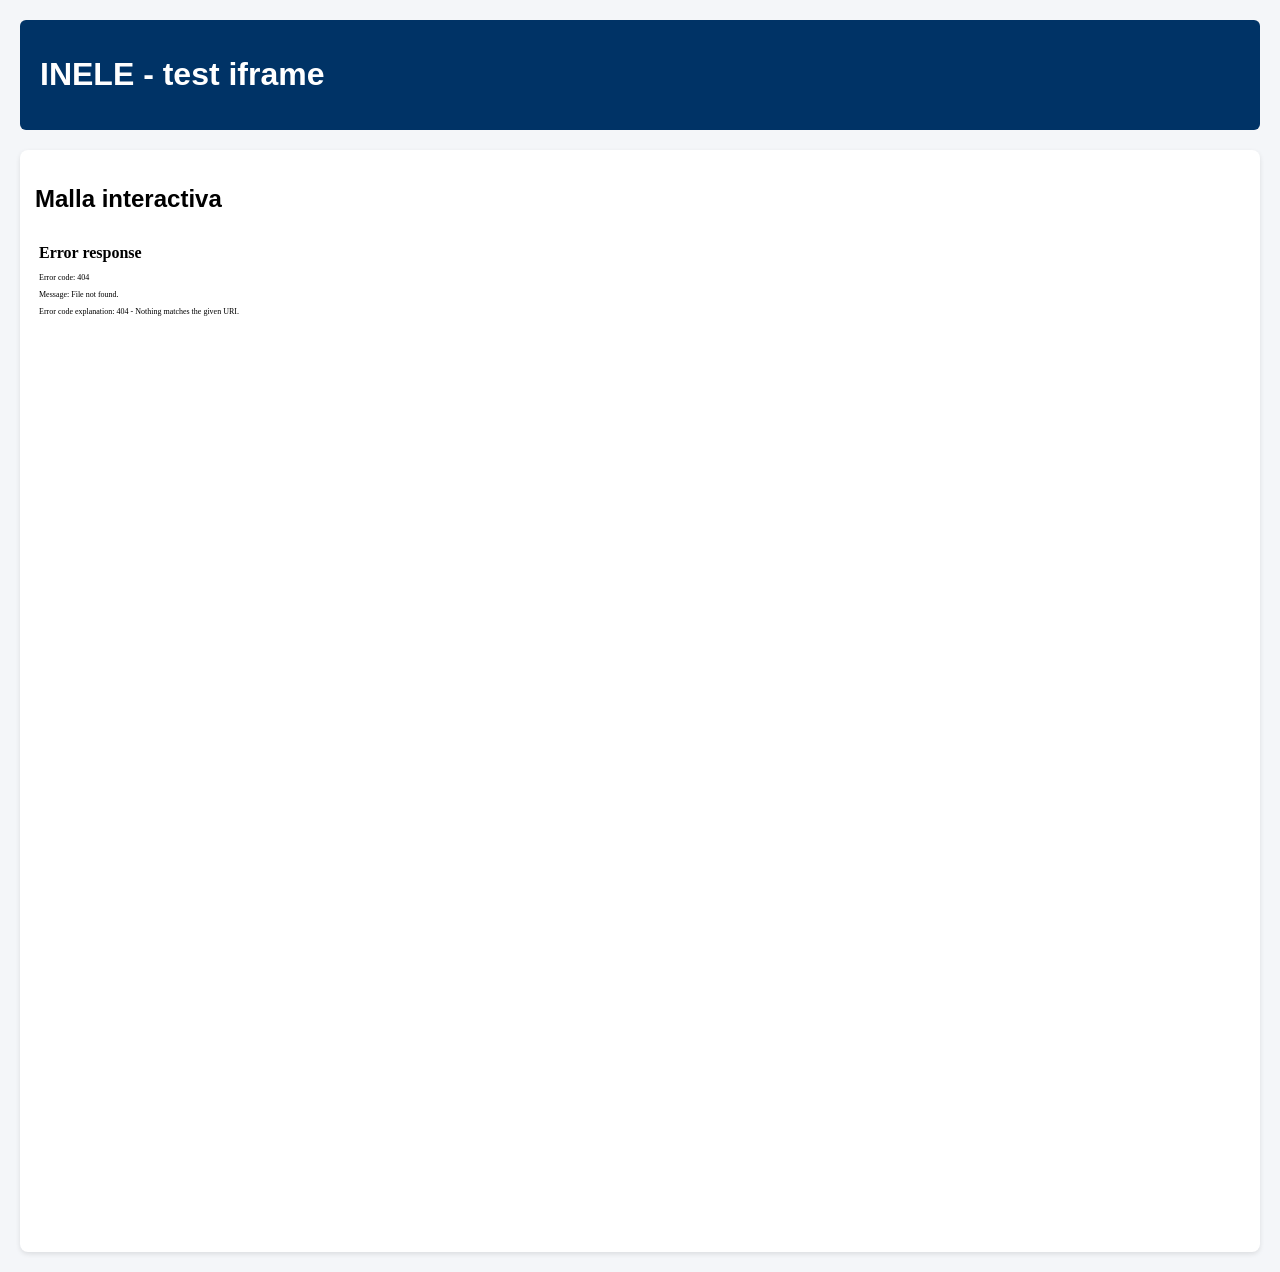
==== test/iframe_test.html @ c575361a "Se agrega carga de ramos desde el JSON" ====
<!DOCTYPE html>
<html lang="es">
    <!--
    Básicamente el tamaño del iframe va dentro de style al igual que su escala, mientras que para implementarlo se hace en el body
    con la etiqueta <iframe src="" title=""></iframe>
    -->

<head>
  <meta charset="UTF-8">
  <title>Web test - Prueba</title>
  <style>
    body {
      font-family: Arial, sans-serif;
      background-color: #f4f6f9;
      margin: 0;
      padding: 20px;
    }
    header {
      background-color: #003366; /* Azul universitario */
      color: white;
      padding: 15px 20px;
      border-radius: 6px;
    }
    .contenedor-iframe {
      margin-top: 20px;
      background: white;
      padding: 15px;
      border-radius: 8px;
      box-shadow: 0 2px 5px rgba(0,0,0,0.1);
    }
    iframe {
      width: 100%;
      height: 1000px;
      border: none; /* Elimina el borde feo por defecto */
      /* Escala visual */
      transform: scale(0.5);    /* 0.8 = 80% del tamaño original */
      transform-origin: 0 0;    /* Mantiene la esquina superior izquierda fija */
      }
    }
  </style>
</head>
<body>

  <header>
    <h1>INELE - test iframe</h1>
  </header>

  <main class="contenedor-iframe">
    <h2>Malla interactiva</h2>

    <!-- AQUÍ INSERTAS EL IFRAME CON LA RUTA A TU TO-DO -->
    <iframe src="index.html" title="Malla interactiva"></iframe>



  </main>

</body>
</html>
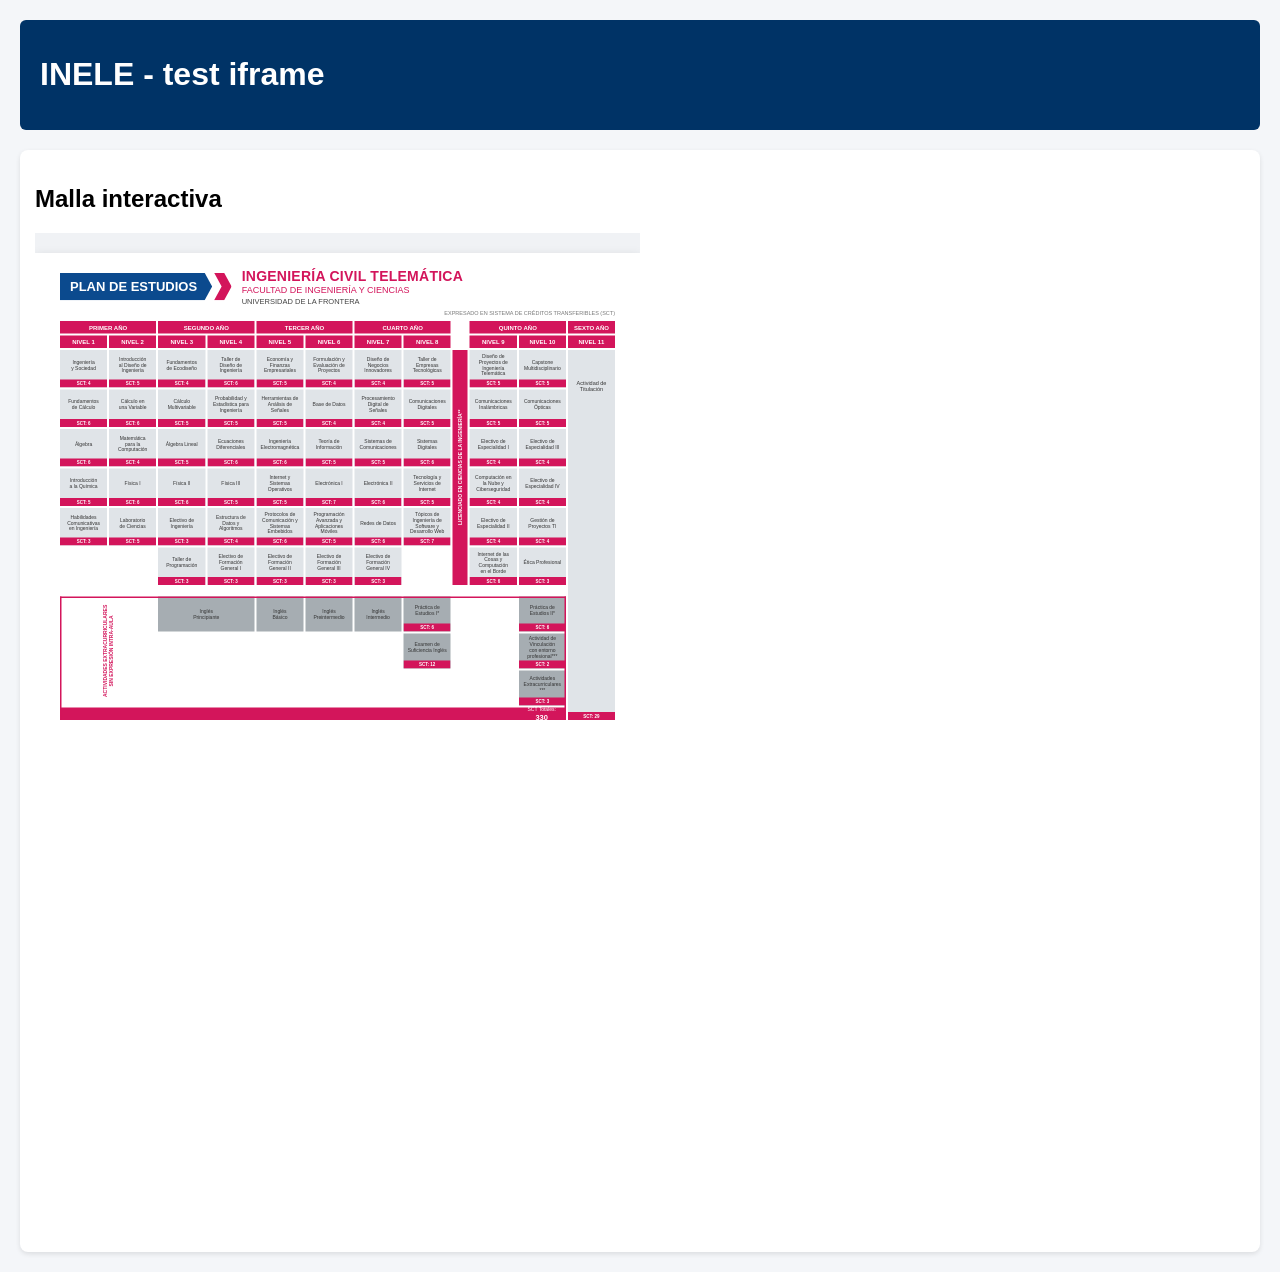
==== commit e9a48eb0: "TEST y readme actualizado. Se implementan pruebas para manejar animacion de pre requisitos en TEST." ====
--- a/test/iframe_test.html
+++ b/test/iframe_test.html
@@ -49,7 +49,7 @@
     <h2>Malla interactiva</h2>
 
     <!-- AQUÍ INSERTAS EL IFRAME CON LA RUTA A TU TO-DO -->
-    <iframe src="index.html" title="Malla interactiva"></iframe>
+    <iframe src="index_test.html" title="Malla interactiva"></iframe>
 
 
 
